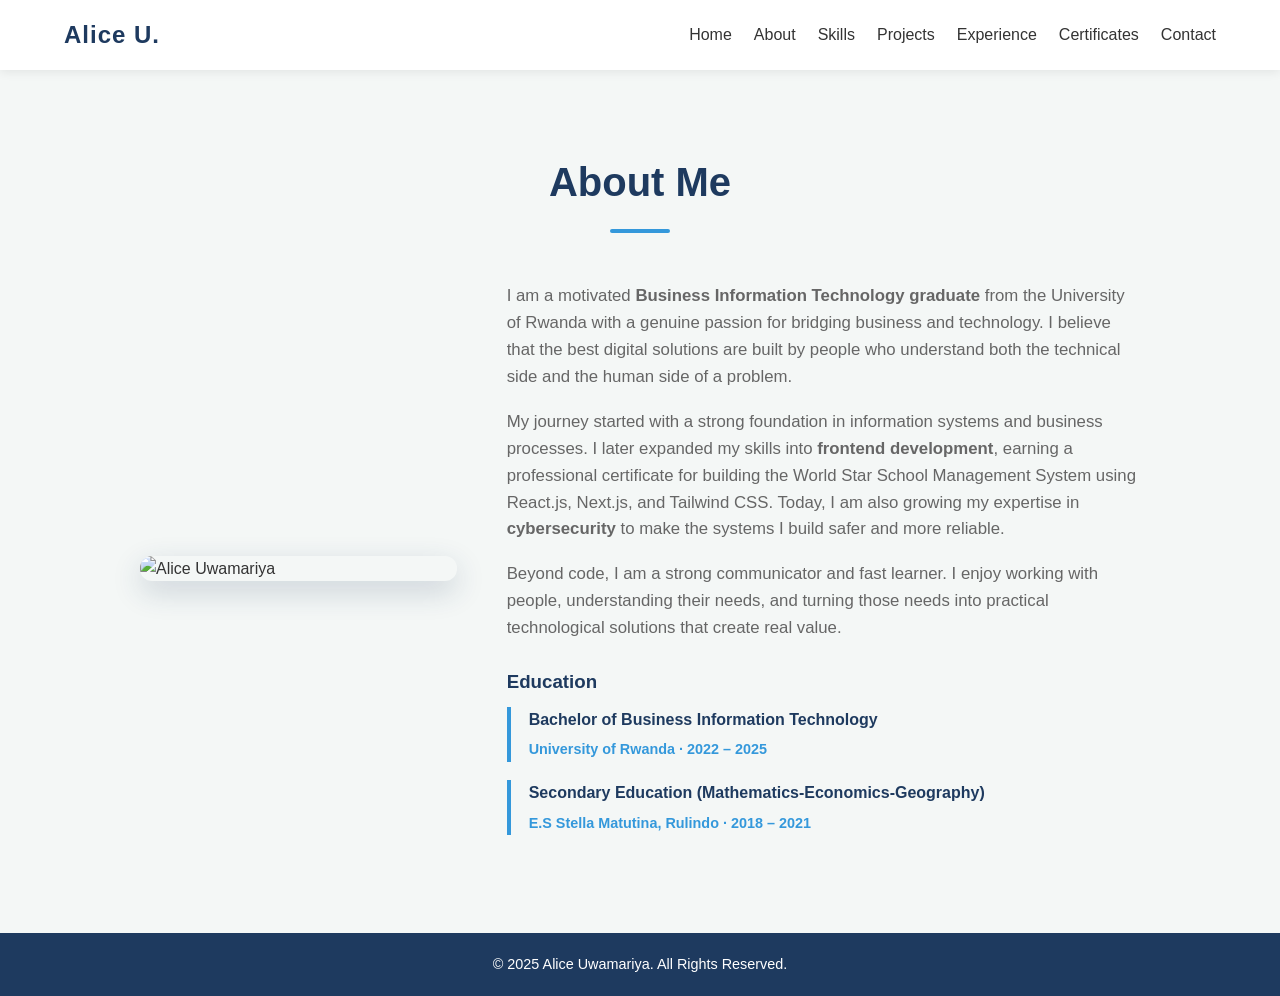
==== about.html @ c63d182c "Add files via upload" ====
<!DOCTYPE html>
<html lang="en">
<head>
    <meta charset="UTF-8">
    <meta name="viewport" content="width=device-width, initial-scale=1.0">
    <title>About Me | Alice Uwamariya</title>
   <link rel="stylesheet" href="style.css">
    <style>
        .about-wrap {
            display: grid;
            grid-template-columns: 1fr 2fr;
            gap: 50px;
            align-items: center;
            max-width: 1000px;
            margin: 0 auto;
        }
        .about-wrap img {
            width: 100%;
            border-radius: 12px;
            box-shadow: 0 10px 30px rgba(30,58,95,0.2);
        }
        .about-text p { margin-bottom: 18px; color: var(--muted); font-size: 1.05rem; }
        .about-text h3 { margin: 25px 0 10px; }
        .edu-item {
            border-left: 4px solid var(--accent);
            padding-left: 18px;
            margin-bottom: 18px;
        }
        .edu-item h4 { color: var(--primary); margin-bottom: 4px; }
        .edu-item span { font-size: 0.9rem; color: var(--accent); font-weight: 600; }
        @media (max-width: 768px) {
            .about-wrap { grid-template-columns: 1fr; }
        }
    </style>
</head>
<body>

    <nav>
        <a href="index.html" class="logo">Alice U.</a>
        <ul>
            <li><a href="index.html">Home</a></li>
            <li><a href="about.html">About</a></li>
            <li><a href="skills.html">Skills</a></li>
            <li><a href="projects.html">Projects</a></li>
            <li><a href="experience.html">Experience</a></li>
            <li><a href="certificates.html">Certificates</a></li>
            <li><a href="contact.html">Contact</a></li>
        </ul>
    </nav>

    <section>
        <h2 class="page-title">About Me</h2>
        <div class="about-wrap">
            <img src="images/alice-photo.jpg" alt="Alice Uwamariya">
            <div class="about-text">
                <p>
                    I am a motivated <strong>Business Information Technology graduate</strong> from the
                    University of Rwanda with a genuine passion for bridging business and technology.
                    I believe that the best digital solutions are built by people who understand both
                    the technical side and the human side of a problem.
                </p>
                <p>
                    My journey started with a strong foundation in information systems and business
                    processes. I later expanded my skills into <strong>frontend development</strong>,
                    earning a professional certificate for building the World Star School Management
                    System using React.js, Next.js, and Tailwind CSS. Today, I am also growing my
                    expertise in <strong>cybersecurity</strong> to make the systems I build safer
                    and more reliable.
                </p>
                <p>
                    Beyond code, I am a strong communicator and fast learner. I enjoy working
                    with people, understanding their needs, and turning those needs into
                    practical technological solutions that create real value.
                </p>

                <h3>Education</h3>
                <div class="edu-item">
                    <h4>Bachelor of Business Information Technology</h4>
                    <span>University of Rwanda · 2022 – 2025</span>
                </div>
                <div class="edu-item">
                    <h4>Secondary Education (Mathematics-Economics-Geography)</h4>
                    <span>E.S Stella Matutina, Rulindo · 2018 – 2021</span>
                </div>
            </div>
        </div>
    </section>

    <footer>
        <p>&copy; 2025 Alice Uwamariya. All Rights Reserved.</p>
    </footer>

    <script src="js/script.js"></script>
</body>
</html>
---- style.css ----
/* ===== css/style.css ===== */
* {
    margin: 0;
    padding: 0;
    box-sizing: border-box;
    font-family: 'Segoe UI', Tahoma, Geneva, Verdana, sans-serif;
}

:root {
    --primary: #1e3a5f;
    --accent: #3498db;
    --accent-dark: #2980b9;
    --bg: #f4f7f6;
    --white: #ffffff;
    --text: #333;
    --muted: #666;
}

body {
    background: var(--bg);
    color: var(--text);
    line-height: 1.6;
}

/* ===== NAVBAR ===== */
nav {
    background: var(--white);
    padding: 1rem 5%;
    display: flex;
    justify-content: space-between;
    align-items: center;
    box-shadow: 0 2px 10px rgba(0,0,0,0.08);
    position: sticky;
    top: 0;
    z-index: 1000;
}

nav .logo {
    font-size: 1.5rem;
    font-weight: 800;
    color: var(--primary);
    text-decoration: none;
    letter-spacing: 1px;
}

nav ul {
    list-style: none;
    display: flex;
    gap: 22px;
}

nav ul li a {
    text-decoration: none;
    color: var(--text);
    font-weight: 500;
    transition: color 0.3s;
    padding-bottom: 4px;
}

nav ul li a:hover,
nav ul li a.active {
    color: var(--accent);
    border-bottom: 2px solid var(--accent);
}

/* ===== SECTIONS ===== */
section {
    padding: 80px 10%;
    min-height: calc(100vh - 140px);
}

h1, h2, h3 { color: var(--primary); }

h2.page-title {
    font-size: 2.5rem;
    text-align: center;
    margin-bottom: 50px;
    position: relative;
}

h2.page-title::after {
    content: '';
    display: block;
    width: 60px;
    height: 4px;
    background: var(--accent);
    margin: 15px auto 0;
    border-radius: 2px;
}

/* ===== BUTTON ===== */
.btn {
    display: inline-block;
    padding: 12px 30px;
    background: var(--accent);
    color: var(--white);
    text-decoration: none;
    border-radius: 5px;
    font-weight: 600;
    transition: background 0.3s, transform 0.3s;
}

.btn:hover {
    background: var(--accent-dark);
    transform: translateY(-2px);
}

.btn-outline {
    background: transparent;
    border: 2px solid var(--accent);
    color: var(--accent);
}

.btn-outline:hover {
    background: var(--accent);
    color: var(--white);
}

/* ===== FOOTER ===== */
footer {
    text-align: center;
    padding: 20px;
    background: var(--primary);
    color: var(--white);
    font-size: 0.9rem;
}

/* ===== UTILITIES ===== */
.container { max-width: 1100px; margin: 0 auto; }
.grid-2 { display: grid; grid-template-columns: repeat(auto-fit, minmax(300px, 1fr)); gap: 30px; }
.grid-3 { display: grid; grid-template-columns: repeat(auto-fit, minmax(280px, 1fr)); gap: 30px; }

/* ===== RESPONSIVE ===== */
@media (max-width: 768px) {
    nav { flex-direction: column; gap: 12px; }
    nav ul { flex-wrap: wrap; justify-content: center; gap: 12px; font-size: 0.9rem; }
    section { padding: 50px 6%; }
    h2.page-title { font-size: 2rem; }
}
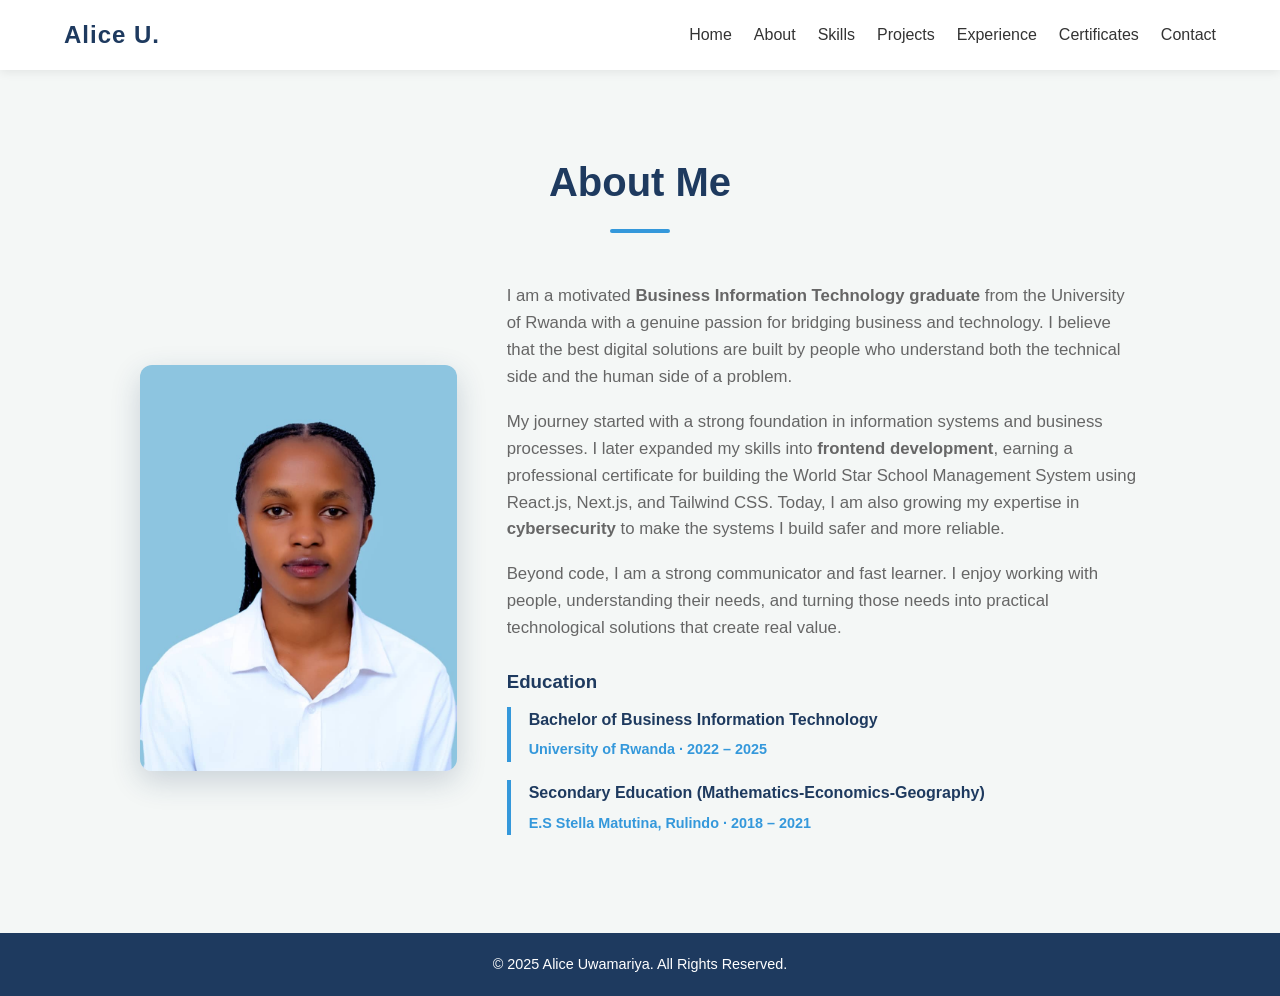
==== commit 127f31c8: "Fix HTML character encoding in about.html" ====
--- a/about.html
+++ b/about.html
@@ -51,7 +51,7 @@
     <section>
         <h2 class="page-title">About Me</h2>
         <div class="about-wrap">
-            <img src="images/alice-photo.jpg" alt="Alice Uwamariya">
+            <img src="Alice-photo.jpg" alt="Alice Uwamariya">
             <div class="about-text">
                 <p>
                     I am a motivated <strong>Business Information Technology graduate</strong> from the
@@ -92,4 +92,4 @@
 
     <script src="js/script.js"></script>
 </body>
-</html>+</html>
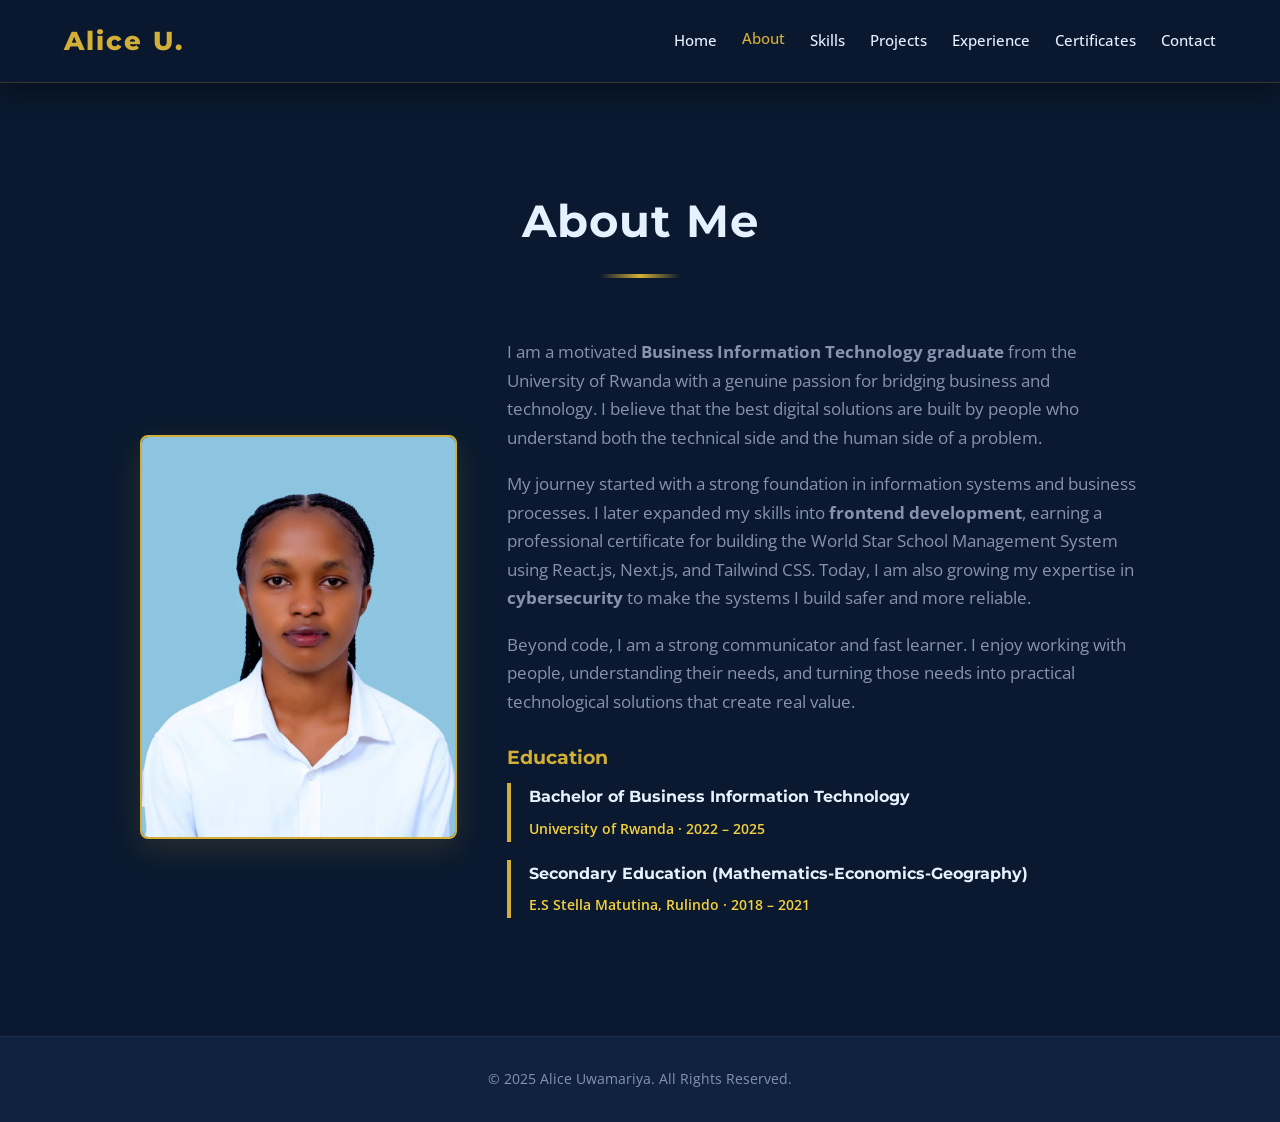
==== commit 74b10d5a: "Refactor about.html for style and layout enhancements Updated styles and improved HTML structure for" ====
--- a/about.html
+++ b/about.html
@@ -4,33 +4,15 @@
     <meta charset="UTF-8">
     <meta name="viewport" content="width=device-width, initial-scale=1.0">
     <title>About Me | Alice Uwamariya</title>
-   <link rel="stylesheet" href="style.css">
+    <link rel="stylesheet" href="style.css">
     <style>
-        .about-wrap {
-            display: grid;
-            grid-template-columns: 1fr 2fr;
-            gap: 50px;
-            align-items: center;
-            max-width: 1000px;
-            margin: 0 auto;
-        }
-        .about-wrap img {
-            width: 100%;
-            border-radius: 12px;
-            box-shadow: 0 10px 30px rgba(30,58,95,0.2);
-        }
-        .about-text p { margin-bottom: 18px; color: var(--muted); font-size: 1.05rem; }
-        .about-text h3 { margin: 25px 0 10px; }
-        .edu-item {
-            border-left: 4px solid var(--accent);
-            padding-left: 18px;
-            margin-bottom: 18px;
-        }
-        .edu-item h4 { color: var(--primary); margin-bottom: 4px; }
-        .edu-item span { font-size: 0.9rem; color: var(--accent); font-weight: 600; }
-        @media (max-width: 768px) {
-            .about-wrap { grid-template-columns: 1fr; }
-        }
+        .about-wrap { display: grid; grid-template-columns: 1fr 2fr; gap: 50px; align-items: center; max-width: 1000px; margin: 0 auto; }
+        .about-wrap img { width: 100%; border-radius: 8px; border: 2px solid var(--gold-primary); box-shadow: 0 10px 30px rgba(212,175,55,0.15); }
+        .about-text p { margin-bottom: 18px; color: var(--text-muted); font-size: 1.05rem; }
+        .about-text h3 { margin: 25px 0 10px; color: var(--gold-primary); }
+        .edu-item { border-left: 4px solid var(--gold-primary); padding-left: 18px; margin-bottom: 18px; }
+        .edu-item h4 { color: var(--text-main); margin-bottom: 4px; }
+        .edu-item span { font-size: 0.9rem; color: var(--gold-light); font-weight: 600; }
     </style>
 </head>
 <body>
@@ -39,7 +21,7 @@
         <a href="index.html" class="logo">Alice U.</a>
         <ul>
             <li><a href="index.html">Home</a></li>
-            <li><a href="about.html">About</a></li>
+            <li><a href="about.html" class="active">About</a></li>
             <li><a href="skills.html">Skills</a></li>
             <li><a href="projects.html">Projects</a></li>
             <li><a href="experience.html">Experience</a></li>
@@ -72,7 +54,6 @@
                     with people, understanding their needs, and turning those needs into
                     practical technological solutions that create real value.
                 </p>
-
                 <h3>Education</h3>
                 <div class="edu-item">
                     <h4>Bachelor of Business Information Technology</h4>
@@ -90,6 +71,6 @@
         <p>&copy; 2025 Alice Uwamariya. All Rights Reserved.</p>
     </footer>
 
-    <script src="js/script.js"></script>
+    <script src="script.js"></script>
 </body>
 </html>
--- a/style.css
+++ b/style.css
@@ -1,139 +1,258 @@
-/* ===== css/style.css ===== */
+/* =========================================
+   ALICE UWAMARIYA - PREMIUM PORTFOLIO
+   Theme: Dark Navy & Gold | Fully Responsive
+========================================= */
+
+@import url('https://fonts.googleapis.com/css2?family=Montserrat:wght@400;600;700;800&family=Open+Sans:wght@400;500;600&display=swap');
+
 * {
     margin: 0;
     padding: 0;
     box-sizing: border-box;
-    font-family: 'Segoe UI', Tahoma, Geneva, Verdana, sans-serif;
 }
 
 :root {
-    --primary: #1e3a5f;
-    --accent: #3498db;
-    --accent-dark: #2980b9;
-    --bg: #f4f7f6;
-    --white: #ffffff;
-    --text: #333;
-    --muted: #666;
+    --navy-dark: #0A192F;      /* Deepest background */
+    --navy-light: #112240;     /* Card backgrounds */
+    --navy-medium: #1E3A5F;    /* Hover states */
+    --gold-primary: #D4AF37;   /* Main gold accent */
+    --gold-light: #F4D03F;     /* Hover gold */
+    --text-main: #E6F1FF;      /* Bright white/blue text */
+    --text-muted: #8892B0;     /* Dimmed text */
+    --font-heading: 'Montserrat', sans-serif;
+    --font-body: 'Open Sans', sans-serif;
 }
 
 body {
-    background: var(--bg);
-    color: var(--text);
-    line-height: 1.6;
-}
-
-/* ===== NAVBAR ===== */
+    background-color: var(--navy-dark);
+    color: var(--text-main);
+    font-family: var(--font-body);
+    line-height: 1.7;
+    overflow-x: hidden;
+}
+
+/* ===== TYPOGRAPHY ===== */
+h1, h2, h3, h4 {
+    font-family: var(--font-heading);
+    color: var(--text-main);
+    font-weight: 700;
+}
+
+h2.page-title {
+    font-size: 2.8rem;
+    text-align: center;
+    margin-bottom: 60px;
+    position: relative;
+    letter-spacing: 1px;
+}
+
+h2.page-title::after {
+    content: '';
+    display: block;
+    width: 80px;
+    height: 4px;
+    background: linear-gradient(90deg, transparent, var(--gold-primary), transparent);
+    margin: 15px auto 0;
+    border-radius: 2px;
+}
+
+/* ===== NAVIGATION ===== */
 nav {
-    background: var(--white);
-    padding: 1rem 5%;
+    background-color: rgba(10, 25, 47, 0.85);
+    backdrop-filter: blur(10px);
+    -webkit-backdrop-filter: blur(10px);
+    padding: 1.2rem 5%;
     display: flex;
     justify-content: space-between;
     align-items: center;
-    box-shadow: 0 2px 10px rgba(0,0,0,0.08);
+    box-shadow: 0 4px 30px rgba(0, 0, 0, 0.5);
     position: sticky;
     top: 0;
     z-index: 1000;
+    border-bottom: 1px solid rgba(212, 175, 55, 0.2);
 }
 
 nav .logo {
-    font-size: 1.5rem;
+    font-family: var(--font-heading);
+    font-size: 1.6rem;
     font-weight: 800;
-    color: var(--primary);
+    color: var(--gold-primary);
     text-decoration: none;
-    letter-spacing: 1px;
-}
+    letter-spacing: 2px;
+    transition: color 0.3s;
+}
+
+nav .logo:hover { color: var(--gold-light); }
 
 nav ul {
     list-style: none;
     display: flex;
-    gap: 22px;
+    gap: 25px;
 }
 
 nav ul li a {
     text-decoration: none;
-    color: var(--text);
+    color: var(--text-main);
     font-weight: 500;
-    transition: color 0.3s;
-    padding-bottom: 4px;
+    font-size: 0.95rem;
+    transition: color 0.3s, transform 0.3s;
+    display: inline-block;
 }
 
 nav ul li a:hover,
 nav ul li a.active {
-    color: var(--accent);
-    border-bottom: 2px solid var(--accent);
+    color: var(--gold-primary);
+    transform: translateY(-2px);
 }
 
 /* ===== SECTIONS ===== */
 section {
-    padding: 80px 10%;
-    min-height: calc(100vh - 140px);
-}
-
-h1, h2, h3 { color: var(--primary); }
-
-h2.page-title {
-    font-size: 2.5rem;
-    text-align: center;
-    margin-bottom: 50px;
-    position: relative;
-}
-
-h2.page-title::after {
-    content: '';
-    display: block;
-    width: 60px;
-    height: 4px;
-    background: var(--accent);
-    margin: 15px auto 0;
-    border-radius: 2px;
-}
-
-/* ===== BUTTON ===== */
+    padding: 100px 10%;
+    min-height: calc(100vh - 150px);
+    animation: fadeIn 1s ease-out;
+}
+
+@keyframes fadeIn {
+    from { opacity: 0; transform: translateY(20px); }
+    to { opacity: 1; transform: translateY(0); }
+}
+
+.container { max-width: 1100px; margin: 0 auto; }
+.grid-2 { display: grid; grid-template-columns: repeat(auto-fit, minmax(320px, 1fr)); gap: 40px; }
+.grid-3 { display: grid; grid-template-columns: repeat(auto-fit, minmax(280px, 1fr)); gap: 35px; }
+
+/* ===== BUTTONS ===== */
 .btn {
     display: inline-block;
-    padding: 12px 30px;
-    background: var(--accent);
-    color: var(--white);
+    padding: 12px 32px;
+    background: transparent;
+    color: var(--gold-primary);
+    border: 2px solid var(--gold-primary);
     text-decoration: none;
-    border-radius: 5px;
+    border-radius: 4px;
+    font-family: var(--font-heading);
     font-weight: 600;
-    transition: background 0.3s, transform 0.3s;
+    font-size: 0.95rem;
+    letter-spacing: 1px;
+    transition: all 0.3s ease;
+    cursor: pointer;
 }
 
 .btn:hover {
-    background: var(--accent-dark);
-    transform: translateY(-2px);
-}
-
-.btn-outline {
-    background: transparent;
-    border: 2px solid var(--accent);
-    color: var(--accent);
-}
-
-.btn-outline:hover {
-    background: var(--accent);
-    color: var(--white);
+    background: rgba(212, 175, 55, 0.1);
+    transform: translateY(-3px);
+    box-shadow: 0 10px 20px -10px var(--gold-primary);
+}
+
+.btn-solid {
+    background: var(--gold-primary);
+    color: var(--navy-dark);
+}
+
+.btn-solid:hover {
+    background: var(--gold-light);
+    color: var(--navy-dark);
+}
+
+/* ===== CARDS ===== */
+.card {
+    background-color: var(--navy-light);
+    padding: 35px;
+    border-radius: 8px;
+    border: 1px solid rgba(255, 255, 255, 0.05);
+    transition: transform 0.3s ease, box-shadow 0.3s ease, border-color 0.3s;
+    position: relative;
+    overflow: hidden;
+}
+
+.card::before {
+    content: '';
+    position: absolute;
+    top: 0;
+    left: 0;
+    width: 100%;
+    height: 3px;
+    background: var(--gold-primary);
+    transform: scaleX(0);
+    transform-origin: left;
+    transition: transform 0.4s ease;
+}
+
+.card:hover {
+    transform: translateY(-8px);
+    box-shadow: 0 20px 40px rgba(0, 0, 0, 0.4);
+    border-color: rgba(212, 175, 55, 0.3);
+}
+
+.card:hover::before { transform: scaleX(1); }
+
+.card h3 {
+    color: var(--gold-primary);
+    margin-bottom: 20px;
+    font-size: 1.3rem;
 }
 
 /* ===== FOOTER ===== */
 footer {
     text-align: center;
-    padding: 20px;
-    background: var(--primary);
-    color: var(--white);
+    padding: 30px;
+    background-color: var(--navy-light);
+    color: var(--text-muted);
     font-size: 0.9rem;
-}
-
-/* ===== UTILITIES ===== */
-.container { max-width: 1100px; margin: 0 auto; }
-.grid-2 { display: grid; grid-template-columns: repeat(auto-fit, minmax(300px, 1fr)); gap: 30px; }
-.grid-3 { display: grid; grid-template-columns: repeat(auto-fit, minmax(280px, 1fr)); gap: 30px; }
-
-/* ===== RESPONSIVE ===== */
-@media (max-width: 768px) {
-    nav { flex-direction: column; gap: 12px; }
-    nav ul { flex-wrap: wrap; justify-content: center; gap: 12px; font-size: 0.9rem; }
-    section { padding: 50px 6%; }
-    h2.page-title { font-size: 2rem; }
-}+    border-top: 1px solid rgba(255, 255, 255, 0.05);
+}
+
+/* =========================================
+   MOBILE & TABLET RESPONSIVENESS
+========================================= */
+
+@media (max-width: 900px) {
+    nav {
+        flex-direction: column;
+        padding: 1rem;
+        gap: 15px;
+    }
+    
+    nav ul {
+        flex-wrap: wrap;
+        justify-content: center;
+        gap: 15px;
+    }
+
+    section {
+        padding: 60px 5%;
+        min-height: auto;
+    }
+
+    h2.page-title {
+        font-size: 2rem;
+    }
+
+    /* About Page */
+    .about-wrap {
+        grid-template-columns: 1fr !important;
+        text-align: center;
+        gap: 30px;
+    }
+    
+    .about-wrap img {
+        max-width: 250px;
+        margin: 0 auto;
+    }
+
+    .edu-item { text-align: left; }
+
+    /* Experience Page */
+    .timeline { padding-left: 20px; }
+    .timeline::before { left: 0; }
+    .timeline-item { padding: 20px; }
+    .timeline-item::before { left: -29px; width: 14px; height: 14px; }
+    
+    /* Contact Page */
+    .contact-grid {
+        grid-template-columns: 1fr;
+    }
+    .reference-box {
+        padding: 20px;
+    }
+}
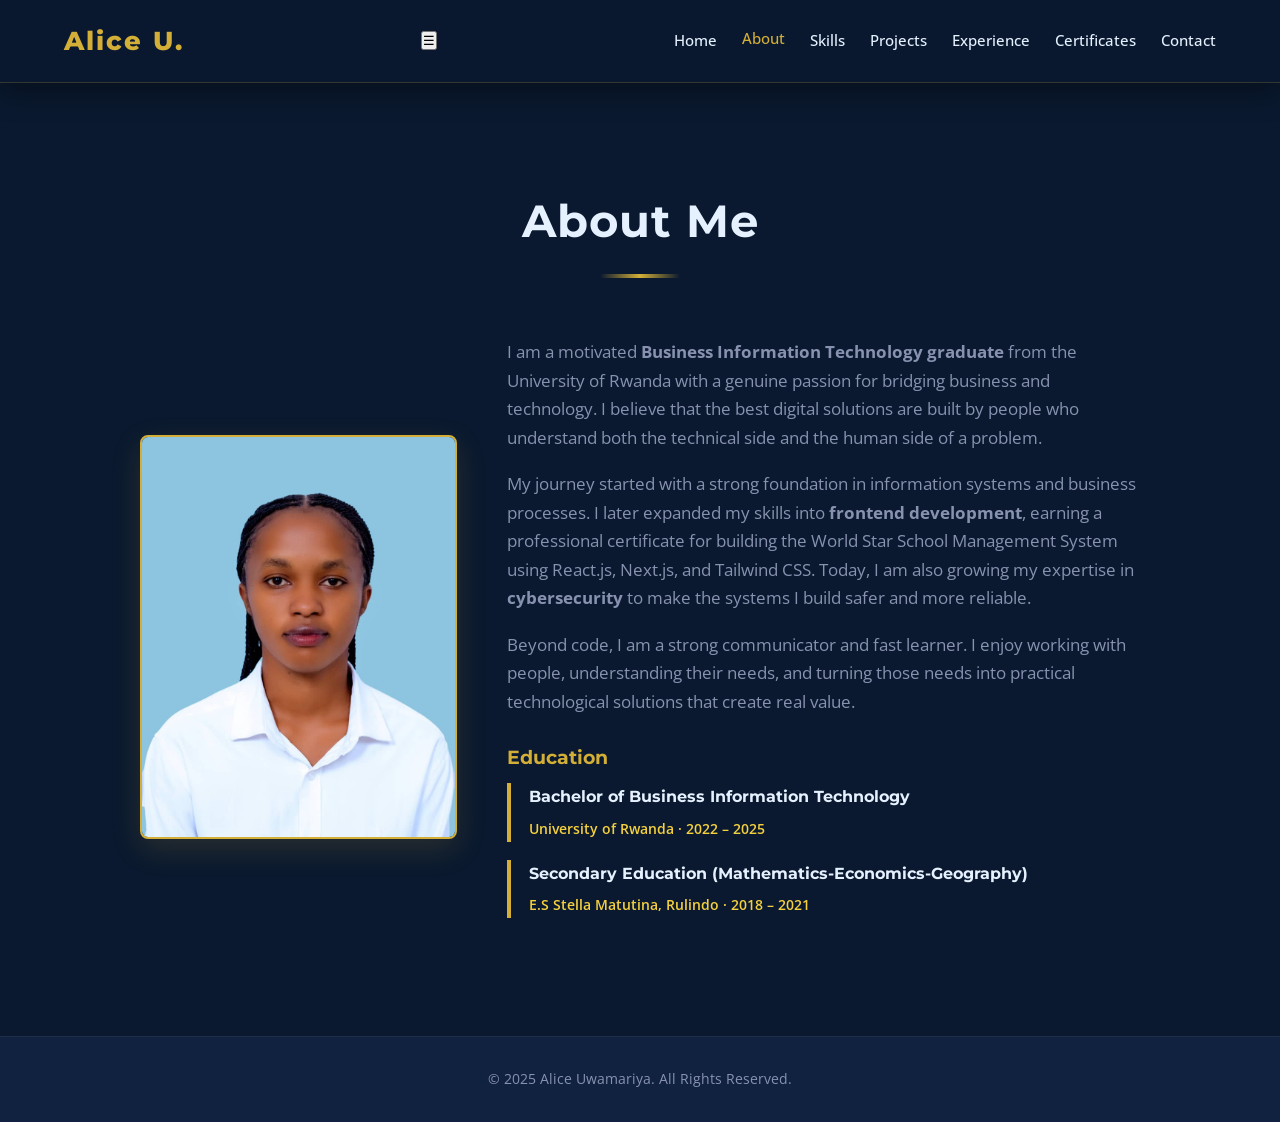
==== commit 1bc6863f: "Add menu toggle button to navigation Added a menu toggle button for improved navigation." ====
--- a/about.html
+++ b/about.html
@@ -17,8 +17,9 @@
 </head>
 <body>
 
-    <nav>
+       <nav>
         <a href="index.html" class="logo">Alice U.</a>
+        <button class="menu-toggle">☰</button>  <!-- ADD THIS LINE -->
         <ul>
             <li><a href="index.html">Home</a></li>
             <li><a href="about.html" class="active">About</a></li>
--- a/style.css
+++ b/style.css
@@ -203,43 +203,54 @@
 }
 
 /* =========================================
-   MOBILE & TABLET RESPONSIVENESS
+   MOBILE & TABLET RESPONSIVENESS (HAMBURGER)
 ========================================= */
-
 @media (max-width: 900px) {
+    /* Make navbar a row so Logo and Button sit side-by-side */
     nav {
+        flex-direction: row;
+        justify-content: space-between;
+        padding: 1rem 5%;
+    }
+
+    /* Style the Hamburger Button */
+    .menu-toggle {
+        display: block;
+        font-size: 1.8rem;
+        color: var(--gold-primary);
+        background: none;
+        border: none;
+        cursor: pointer;
+    }
+
+    /* Hide the menu by default on mobile */
+    nav ul {
+        display: none;
         flex-direction: column;
-        padding: 1rem;
-        gap: 15px;
-    }
-    
-    nav ul {
-        flex-wrap: wrap;
-        justify-content: center;
-        gap: 15px;
-    }
-
-    section {
-        padding: 60px 5%;
-        min-height: auto;
-    }
-
-    h2.page-title {
-        font-size: 2rem;
-    }
+        width: 100%;
+        text-align: center;
+        background-color: var(--navy-light);
+        position: absolute;
+        top: 100%;
+        left: 0;
+        padding: 20px 0;
+        box-shadow: 0 10px 15px rgba(0,0,0,0.5);
+    }
+
+    /* This class will be added by JavaScript to show the menu */
+    nav ul.show {
+        display: flex;
+    }
+
+    nav ul li { margin: 10px 0; }
+    nav ul li a { font-size: 1.1rem; }
+
+    section { padding: 60px 5%; min-height: auto; }
+    h2.page-title { font-size: 2rem; }
 
     /* About Page */
-    .about-wrap {
-        grid-template-columns: 1fr !important;
-        text-align: center;
-        gap: 30px;
-    }
-    
-    .about-wrap img {
-        max-width: 250px;
-        margin: 0 auto;
-    }
-
+    .about-wrap { grid-template-columns: 1fr !important; text-align: center; gap: 30px; }
+    .about-wrap img { max-width: 250px; margin: 0 auto; }
     .edu-item { text-align: left; }
 
     /* Experience Page */
@@ -249,10 +260,6 @@
     .timeline-item::before { left: -29px; width: 14px; height: 14px; }
     
     /* Contact Page */
-    .contact-grid {
-        grid-template-columns: 1fr;
-    }
-    .reference-box {
-        padding: 20px;
-    }
-}
+    .contact-grid { grid-template-columns: 1fr; }
+    .reference-box { padding: 20px; }
+}
